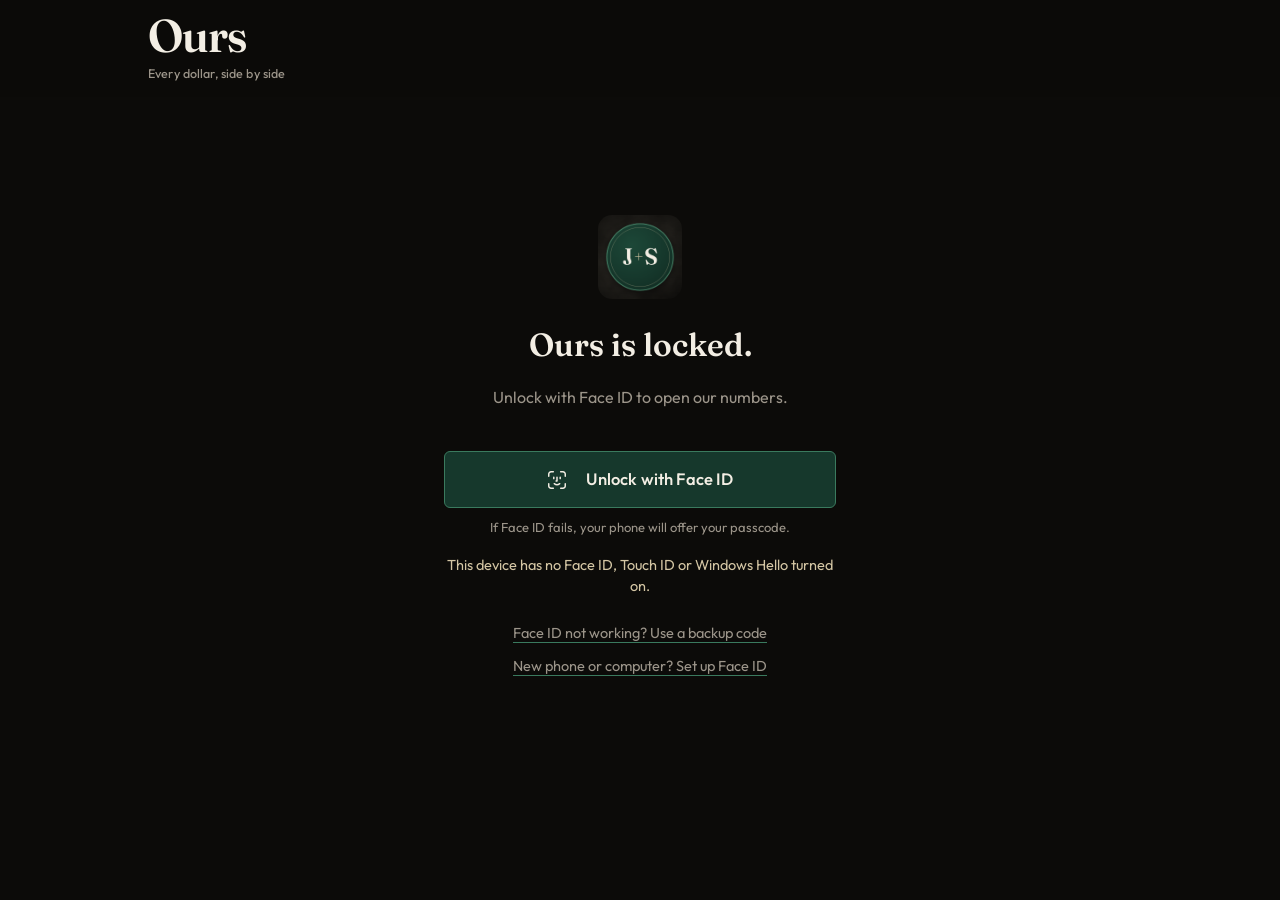
==== index.html @ 774ecfc4 "Tithing card: own class so target tools keep working, v19" ====
<!doctype html>
<html lang="en">
<head>
  <meta charset="utf-8">
  <meta name="viewport" content="width=device-width, initial-scale=1, viewport-fit=cover">
  <title>Ours · Every dollar, side by side</title>
  <meta name="description" content="Every dollar, side by side.">
  <meta name="robots" content="noindex, nofollow">
  <meta name="referrer" content="no-referrer">
  <meta name="theme-color" content="#0c0b09">
  <meta name="apple-mobile-web-app-capable" content="yes">
  <meta name="mobile-web-app-capable" content="yes">
  <meta name="apple-mobile-web-app-status-bar-style" content="black-translucent">
  <meta name="apple-mobile-web-app-title" content="Ours">
  <meta property="og:type" content="website">
  <meta property="og:site_name" content="Ours">
  <meta property="og:title" content="Ours">
  <meta property="og:description" content="Every dollar, side by side.">
  <meta property="og:url" content="https://jacoblarenwalker-max.github.io/ours/">
  <meta property="og:image" content="https://jacoblarenwalker-max.github.io/ours/og.png?v=3">
  <meta property="og:image:width" content="1200">
  <meta property="og:image:height" content="630">
  <meta property="og:image:alt" content="A green J + S medallion and the word Ours on brushed cement.">
  <meta name="twitter:card" content="summary_large_image">
  <meta name="twitter:title" content="Ours">
  <meta name="twitter:description" content="Every dollar, side by side.">
  <meta name="twitter:image" content="https://jacoblarenwalker-max.github.io/ours/og.png?v=3">
  <link rel="icon" type="image/png" sizes="32x32" href="icons/favicon-32.png?v=3">
  <link rel="icon" type="image/png" sizes="192x192" href="icons/icon-192.png?v=3">
  <link rel="apple-touch-icon" href="icons/apple-touch-icon.png?v=3">
  <link rel="manifest" href="manifest.webmanifest">
  <link rel="preconnect" href="https://fonts.googleapis.com">
  <link rel="preconnect" href="https://fonts.gstatic.com" crossorigin>
  <link rel="preconnect" href="https://voydoxmxdnjnewxlwzse.supabase.co" crossorigin>
  <link href="https://fonts.googleapis.com/css2?family=Fraunces:ital,opsz,wght,SOFT,WONK@0,9..144,300..700,0..100,0..1;1,9..144,300..600,0..100,0..1&family=Outfit:wght@300..700&display=swap" rel="stylesheet">
  <link rel="stylesheet" href="css/app.css?v=19">
</head>
<body>
  <div id="app" class="app">
    <header class="top">
      <div class="top-inner">
        <div class="brand">
          <h1 class="brand-name">Ours</h1>
          <p class="brand-sub">Every dollar, side by side</p>
        </div>
        <nav class="nav-top" aria-label="Pages"></nav>
        <div class="status">
          <span id="status-text" class="status-text" aria-live="polite">Updating…</span>
          <button id="refresh" class="refresh" type="button" aria-label="Pull again" title="Pull again">
            <svg viewBox="0 0 24 24" width="18" height="18" aria-hidden="true"><path d="M20 12a8 8 0 1 1-2.34-5.66M20 4v4.5h-4.5" fill="none" stroke="currentColor" stroke-width="1.6" stroke-linecap="round" stroke-linejoin="round"/></svg>
          </button>
        </div>
      </div>
      <div id="demo-ribbon" class="demo-ribbon" role="status" hidden></div>
    </header>
    <main id="main" class="main" tabindex="-1"></main>
    <nav class="nav-bottom" aria-label="Pages"></nav>
  </div>
  <div id="sheet-root"></div>
  <div id="toast" class="toast" role="status" aria-live="polite"></div>
  <noscript><p style="padding:2rem;color:#f3eee4">Ours needs JavaScript to open the notebook.</p></noscript>
  <script type="module" src="js/app.js?v=19"></script>
</body>
</html>
---- css/app.css ----
:root {
  --bg: #0c0b09;
  --card: #161410;
  --card-2: #1d1a15;
  --line: #2b2720;
  --line-strong: #39342b;
  --text: #f3eee4;
  --muted: #9c958a;
  --faint: #6b655c;
  --up: #4c8b6e;          /* pine text tint of Everest: 4.9:1 on bg, 4.6:1 on cards */
  --up-tint: #86b9a0;     /* small text sitting on Everest fills (5.8:1) */
  --down: #c47a62;
  --warn: #d4c6a4;        /* sand */
  --stone: #b3a892;
  --green: #16382c;       /* Everest */
  --green-line: #3a7a5e;  /* thin lighter edge so Everest fills read against cards */
  --display: 'Fraunces', Georgia, 'Times New Roman', serif;
  --body: 'Outfit', system-ui, -apple-system, 'Segoe UI', sans-serif;
  --r: 8px;
  --r-sm: 6px;
  --pad: clamp(18px, 4.5vw, 28px);
  --safe-b: env(safe-area-inset-bottom, 0px);
}
* { box-sizing: border-box; }
html { -webkit-text-size-adjust: 100%; background: var(--bg); }
body {
  margin: 0; background: var(--bg); color: var(--text); font-family: var(--body);
  font-size: 16px; line-height: 1.5; font-weight: 400; -webkit-font-smoothing: antialiased;
}
button, input, select { font: inherit; color: inherit; }
button { cursor: pointer; }
:focus-visible { outline: 2px solid var(--green-line); outline-offset: 2px; border-radius: 4px; }
.sr { position: absolute; width: 1px; height: 1px; overflow: hidden; clip: rect(0 0 0 0); }

/* ---------- header ---------- */
.top { position: sticky; top: 0; z-index: 20; background: rgba(12, 11, 9, 0.88); backdrop-filter: blur(14px); -webkit-backdrop-filter: blur(14px); border-bottom: 1px solid transparent; padding-top: env(safe-area-inset-top, 0px); }
.top.scrolled { border-bottom-color: var(--line); }
.top-inner { max-width: 1040px; margin: 0 auto; padding: 14px var(--pad); display: flex; align-items: center; gap: 20px; }
.brand { min-width: 0; }
.brand-name { font-family: var(--display); font-weight: 600; font-size: 38px; line-height: 0.95; margin: 0; letter-spacing: -0.02em; font-variation-settings: 'opsz' 72, 'SOFT' 0, 'WONK' 0; }
.brand-sub { white-space: nowrap; margin: 6px 0 0; color: var(--muted); font-size: 12px; letter-spacing: 0.01em; font-weight: 450; }
.status { margin-left: auto; display: flex; align-items: center; gap: 10px; }
.status-text { color: var(--muted); font-size: 13px; text-align: right; line-height: 1.3; max-width: 46vw; }
.status-text.old { color: var(--warn); }
.s-short { display: none; }
@media (max-width: 560px) { .s-long { display: none; } .s-short { display: inline; } }
.status-text.busy::before { content: ''; display: inline-block; width: 6px; height: 6px; border-radius: 50%; background: var(--warn); margin-right: 7px; vertical-align: middle; animation: pulse 1.2s ease-in-out infinite; }
@keyframes pulse { 50% { opacity: 0.25; } }
.refresh { width: 38px; height: 38px; border-radius: var(--r-sm); border: 1px solid var(--line-strong); background: var(--card); color: var(--text); display: grid; place-items: center; transition: background .2s, border-color .2s; }
.refresh:hover { background: var(--green); border-color: var(--green-line); }
.refresh.spin svg { animation: spin 0.9s linear infinite; }
@keyframes spin { to { transform: rotate(360deg); } }

/* ---------- nav ---------- */
.nav-top { display: none; gap: 4px; margin-left: 28px; }
.nav-top a { color: var(--muted); text-decoration: none; padding: 7px 13px; border-radius: var(--r-sm); font-size: 15px; font-weight: 450; transition: color .2s, background .2s; border: 1px solid transparent; }
.nav-top a:hover { color: var(--text); }
.nav-top a[aria-current='page'] { color: var(--text); background: var(--green); border-color: var(--green-line); }
.nav-bottom { position: fixed; left: 0; right: 0; bottom: 0; z-index: 20; display: grid; grid-template-columns: repeat(6, 1fr); background: rgba(16, 15, 12, 0.94); backdrop-filter: blur(14px); -webkit-backdrop-filter: blur(14px); border-top: 1px solid var(--line); padding: 6px 4px calc(6px + var(--safe-b)); }
.nav-bottom a { display: grid; justify-items: center; gap: 3px; padding: 6px 0 4px; color: var(--faint); text-decoration: none; font-size: 11px; font-weight: 500; letter-spacing: 0.01em; position: relative; }
.nav-bottom a[aria-current='page']::before { content: ''; position: absolute; top: -7px; left: 30%; right: 30%; height: 2px; background: var(--up); }
.nav-bottom a svg { width: 22px; height: 22px; }
.nav-bottom a[aria-current='page'] { color: var(--text); }
@media (min-width: 880px) {
  .nav-top { display: flex; }
  .nav-bottom { display: none; }
}

/* ---------- layout ---------- */
.main { max-width: 760px; margin: 0 auto; padding: 8px var(--pad) calc(110px + var(--safe-b)); outline: none; }
@media (min-width: 880px) { .main { padding-top: 28px; padding-bottom: 80px; } }
.page { animation: fade .35s ease both; }
@keyframes fade { from { opacity: 0; transform: translateY(6px); } to { opacity: 1; transform: none; } }
.section { margin-top: 44px; }
.section:first-child { margin-top: 18px; }
.kicker { color: var(--muted); font-size: 12px; letter-spacing: 0.06em; text-transform: uppercase; margin: 0 0 10px; font-weight: 550; }
.page-title { font-family: var(--display); font-weight: 560; font-size: clamp(32px, 7.5vw, 44px); line-height: 1.05; margin: 18px 0 6px; letter-spacing: -0.025em; font-variation-settings: 'opsz' 72, 'SOFT' 0, 'WONK' 0; }
.page-sub { color: var(--muted); margin: 0; }
h3.h { font-family: var(--display); font-weight: 560; font-size: 24px; margin: 0 0 4px; letter-spacing: -0.01em; }
.muted { color: var(--muted); }
.faint { color: var(--faint); }
.up { color: var(--up); } .down { color: var(--down); } .warn { color: var(--warn); }
.card { background: var(--card); border-radius: var(--r); padding: var(--pad); border: 1px solid var(--line); }
.card + .card { margin-top: 14px; }

/* ---------- hero ---------- */
.hero { padding: 22px 0 8px; }
.hero .kicker { margin-bottom: 6px; }
.big { font-family: var(--display); font-weight: 520; font-size: clamp(54px, 15vw, 84px); line-height: 0.95; letter-spacing: -0.035em; font-variation-settings: 'opsz' 72, 'SOFT' 0, 'WONK' 0; margin: 0; font-variant-numeric: lining-nums; }
.big .c { font-size: 0.42em; color: var(--muted); letter-spacing: 0; vertical-align: 0.95em; margin-left: 2px; }
.hero-note { color: var(--muted); margin: 12px 0 0; }
.tiles { display: grid; grid-template-columns: 1fr 1fr; gap: 12px; margin-top: 26px; }
.tile { background: var(--card); border-radius: var(--r); padding: 18px 20px 20px; border: 1px solid var(--line); text-align: left; color: var(--text); width: 100%; }
.tile .label { color: var(--muted); font-size: 12px; font-weight: 550; letter-spacing: 0.06em; text-transform: uppercase; }
.tile .num { font-family: var(--display); font-size: clamp(26px, 7vw, 36px); font-weight: 540; margin-top: 8px; letter-spacing: -0.025em; line-height: 1.1; font-variation-settings: 'opsz' 48, 'SOFT' 0, 'WONK' 0; }
button.tile { font: inherit; cursor: pointer; transition: border-color .2s, background .2s; }
button.tile:hover { border-color: var(--green-line); }
.tap-hint { display: flex; align-items: center; gap: 4px; margin-top: 8px; color: var(--muted); font-size: 12.5px; font-weight: 450; }
.tap-hint svg { width: 13px; height: 13px; }
.linkish { background: none; border: 0; padding: 0; color: inherit; font: inherit; cursor: pointer; text-decoration: underline; text-decoration-color: var(--green-line); text-decoration-thickness: 1px; text-underline-offset: 4px; }
.linkish:hover { text-decoration-color: currentColor; }
.banner { margin-top: 18px; border-radius: var(--r-sm); padding: 14px 16px; background: rgba(212, 198, 164, 0.06); color: var(--warn); font-size: 14.5px; border: 1px solid rgba(212, 198, 164, 0.22); border-left: 3px solid var(--warn); }
.banner.soft { background: var(--card); color: var(--muted); border-color: var(--line); }

/* ---------- donut ---------- */
.own { display: grid; grid-template-columns: 148px 1fr; gap: 26px; align-items: center; }
.donut { width: 148px; height: 148px; }
.donut text { font-family: var(--display); fill: var(--text); }
.rows { list-style: none; padding: 0; margin: 0; }
.rows li { display: flex; align-items: baseline; gap: 10px; padding: 9px 0; border-bottom: 1px solid var(--line); }
.rows li:last-child { border-bottom: 0; }
.dot { width: 9px; height: 9px; border-radius: 2px; flex: none; transform: translateY(-1px); }
.rows .name { flex: 1; min-width: 0; }
.rows .amt { font-variant-numeric: tabular-nums; }
.rows .pct { color: var(--faint); font-size: 13px; width: 40px; text-align: right; font-variant-numeric: tabular-nums; }
@media (max-width: 460px) { .own { grid-template-columns: 1fr; justify-items: center; gap: 18px; } .own .rows { width: 100%; } .donut { width: 136px; height: 136px; } }

/* ---------- letter ---------- */
.letter { background: var(--card); border-radius: var(--r); padding: clamp(22px, 6vw, 40px); border: 1px solid var(--line); border-top: 3px solid var(--green); }
.letter-head { display: flex; justify-content: space-between; align-items: baseline; gap: 12px; flex-wrap: wrap; }
.letter-head h3 { font-family: var(--display); font-weight: 580; font-size: 27px; margin: 0; letter-spacing: -0.02em; font-variation-settings: 'opsz' 48, 'SOFT' 0, 'WONK' 0; }
.letter-dates { color: var(--muted); font-size: 14px; }
.story { font-family: var(--display); font-weight: 420; font-size: clamp(19px, 4.8vw, 21px); line-height: 1.5; margin: 22px 0 0; letter-spacing: -0.005em; font-variation-settings: 'opsz' 24, 'SOFT' 0, 'WONK' 0; }
.normal { margin: 22px 0 0; padding: 14px 16px; border-radius: var(--r-sm); background: var(--bg); font-size: 15.5px; border: 1px solid var(--line); border-left: 3px solid var(--green-line); }
.normal b { font-weight: 600; }
.numbered { list-style: none; counter-reset: n; padding: 0; margin: 28px 0 0; }
.numbered li { counter-increment: n; display: grid; grid-template-columns: 30px 1fr; gap: 4px 10px; padding: 14px 0; border-top: 1px solid var(--line); }
.numbered li::before { content: counter(n, decimal-leading-zero); font-family: var(--body); font-weight: 600; color: var(--warn); font-size: 13px; letter-spacing: 0.04em; line-height: 1.7; font-variant-numeric: tabular-nums; }
.numbered .t { color: var(--muted); font-size: 12px; font-weight: 550; letter-spacing: 0.06em; text-transform: uppercase; }
.numbered .v { grid-column: 2; font-size: 17px; font-weight: 450; }
.numbered .v small { color: var(--muted); font-size: 14px; }
.sofar { display: grid; grid-template-columns: 1fr 1fr; gap: 12px; }

/* ---------- spend ---------- */
.seg { display: flex; gap: 4px; background: var(--card); padding: 4px; border-radius: var(--r); border: 1px solid var(--line); width: max-content; max-width: 100%; overflow-x: auto; margin-top: 18px; scrollbar-width: none; }
.seg button { border: 1px solid transparent; background: transparent; color: var(--muted); padding: 7px 14px; border-radius: var(--r-sm); font-size: 14.5px; font-weight: 450; white-space: nowrap; }
.seg button[aria-pressed='true'] { background: var(--green); border-color: var(--green-line); color: var(--text); }
.stack { display: flex; height: 12px; border-radius: 3px; overflow: hidden; background: var(--card-2); margin: 22px 0 6px; gap: 2px; }
.stack span { display: block; height: 100%; min-width: 3px; box-shadow: inset 0 0 0 1px rgba(243, 238, 228, 0.14); }
.dot { box-shadow: inset 0 0 0 1px rgba(243, 238, 228, 0.18); }
.cat { border-bottom: 1px solid var(--line); }
.cat:last-child { border-bottom: 0; }
.cat > button { width: 100%; background: none; border: 0; display: flex; align-items: center; gap: 12px; padding: 16px 2px; text-align: left; }
.cat .name { flex: 1; font-size: 17px; font-weight: 450; }
.cat .amt { font-variant-numeric: tabular-nums; font-size: 17px; }
.cat .chev { color: var(--faint); transition: transform .2s; width: 16px; }
.cat[open-cat] .chev { transform: rotate(90deg); }
.merchants { list-style: none; margin: 0 0 14px; padding: 0 0 0 21px; }
.merchants li { display: flex; align-items: center; gap: 10px; padding: 9px 0; border-top: 1px dashed var(--line); }
.merchants .m { flex: 1; min-width: 0; }
.merchants .m .n { display: block; overflow: hidden; text-overflow: ellipsis; white-space: nowrap; }
.merchants .m small { color: var(--faint); font-size: 12.5px; }
.merchants .amt { font-variant-numeric: tabular-nums; }
.fixbtn { border: 1px solid var(--line-strong); background: transparent; color: var(--muted); border-radius: var(--r-sm); padding: 4px 12px; font-size: 13px; font-weight: 500; }
.fixbtn:hover { color: var(--text); border-color: var(--muted); }
.fixed-tag { font-size: 11.5px; color: var(--warn); margin-left: 6px; }

/* ---------- worth ---------- */
.panel { background: var(--card); border-radius: var(--r); padding: var(--pad); margin-top: 14px; border: 1px solid var(--line); }
.panel h3 { font-family: var(--display); font-weight: 580; font-size: 22px; margin: 0 0 6px; letter-spacing: -0.015em; font-variation-settings: 'opsz' 48, 'SOFT' 0, 'WONK' 0; }
.panel .lede { color: var(--muted); margin: 0 0 14px; font-size: 14.5px; }
.items { list-style: none; padding: 0; margin: 0 0 8px; }
.items li { display: flex; align-items: center; gap: 12px; padding: 12px 0; border-bottom: 1px solid var(--line); }
.items .ico { width: 36px; height: 36px; border-radius: var(--r-sm); border: 1px solid var(--line); background: var(--card-2); display: grid; place-items: center; color: var(--muted); flex: none; }
.items .ico svg { width: 20px; height: 20px; }
.items .n { flex: 1; min-width: 0; }
.items .n small { display: block; color: var(--faint); font-size: 12.5px; }
.items .amt { font-variant-numeric: tabular-nums; }
.iconbtn { border: 0; background: transparent; color: var(--faint); padding: 6px; border-radius: var(--r-sm); }
.iconbtn { border-radius: var(--r-sm); }
.iconbtn:hover { color: var(--text); background: var(--card-2); }
.form { display: grid; gap: 14px; margin-top: 12px; }
.shapes { display: flex; gap: 8px; flex-wrap: wrap; }
.shapes button { border: 1px solid var(--line-strong); background: transparent; color: var(--muted); border-radius: var(--r-sm); padding: 7px 14px; display: inline-flex; align-items: center; gap: 7px; font-size: 14.5px; }
.shapes button svg { width: 17px; height: 17px; }
.shapes button[aria-pressed='true'] { border-color: var(--green-line); color: var(--text); background: var(--green); }
.field { display: grid; gap: 6px; }
.field label { color: var(--muted); font-size: 12px; font-weight: 550; letter-spacing: 0.06em; text-transform: uppercase; }
.field input { background: var(--bg); border: 1px solid var(--line-strong); border-radius: var(--r-sm); padding: 12px 14px; font-size: 16px; width: 100%; }
.field input:focus { outline: none; border-color: var(--up); }
.row2 { display: grid; grid-template-columns: 1.4fr 1fr; gap: 12px; }
.btn { border: 1px solid var(--green-line); border-radius: var(--r-sm); padding: 11px 20px; background: var(--green); color: var(--text); font-weight: 550; font-size: 15px; letter-spacing: 0.01em; }
.btn:hover { background: #1b4434; }
.btn.ghost { background: transparent; color: var(--muted); border: 1px solid var(--line-strong); font-weight: 450; }
.btn.danger { background: transparent; color: var(--down); border: 1px solid rgba(196, 122, 98, 0.45); font-weight: 500; }
.btn[disabled] { opacity: 0.5; cursor: default; }
.btns { display: flex; gap: 10px; flex-wrap: wrap; }
.acct-group { margin-top: 6px; }
.acct-group + .acct-group { margin-top: 18px; }
.acct-group .kicker { margin-bottom: 2px; }

/* ---------- activity ---------- */
.chips { display: flex; gap: 8px; flex-wrap: wrap; margin-top: 18px; }
@media (max-width: 560px) { .chips { flex-wrap: nowrap; overflow-x: auto; scrollbar-width: none; margin-right: calc(-1 * var(--pad)); padding-right: var(--pad); } .chips::-webkit-scrollbar, .seg::-webkit-scrollbar { display: none; } .chips button { white-space: nowrap; } }
.chips button { border: 1px solid var(--line-strong); background: transparent; color: var(--muted); border-radius: var(--r-sm); padding: 6px 12px; font-size: 14px; font-weight: 450; }
.chips button[aria-pressed='true'] { color: var(--text); background: var(--green); border-color: var(--green-line); }
.day { margin-top: 22px; }
.day h4 { margin: 0 0 4px; color: var(--muted); font-weight: 550; font-size: 12px; letter-spacing: 0.06em; text-transform: uppercase; }
.tx { display: flex; align-items: center; gap: 12px; padding: 12px 0; border-bottom: 1px solid var(--line); }
.tx .p { flex: 1; min-width: 0; }
.tx .p .n { display: block; overflow: hidden; text-overflow: ellipsis; white-space: nowrap; }
.tx .p small { display: block; color: var(--faint); font-size: 12.5px; overflow: hidden; text-overflow: ellipsis; white-space: nowrap; }
.tx .a { text-align: right; font-variant-numeric: tabular-nums; white-space: nowrap; }
.tx .a small { display: block; font-size: 12px; }
.badge { display: inline-block; font-size: 11.5px; font-weight: 500; padding: 1px 7px; border-radius: 3px; background: var(--card-2); color: var(--muted); border: 1px solid var(--line); }
.badge.spend { color: var(--down); } .badge.income { color: var(--up-tint); background: rgba(22, 56, 44, 0.6); border-color: var(--green); } .badge.investing { color: var(--warn); }
.pend { color: var(--warn); font-size: 11.5px; margin-left: 6px; }
.more { display: block; margin: 24px auto 0; }

/* ---------- history ---------- */
.hist { width: 100%; border-collapse: collapse; margin-top: 20px; font-variant-numeric: tabular-nums; }
.hist th { text-align: right; color: var(--muted); font-weight: 550; font-size: 12px; letter-spacing: 0.06em; text-transform: uppercase; padding: 8px 6px; border-bottom: 1px solid var(--line); }
.hist th:first-child, .hist td:first-child { text-align: left; }
.hist td { text-align: right; padding: 14px 6px; border-bottom: 1px solid var(--line); }
.hist td:first-child { color: var(--text); }
.hist tr.current td:first-child::after { content: ' · so far'; color: var(--faint); font-size: 13px; }
.hist-cards { display: none; }
@media (max-width: 600px) {
  .hist { display: none; }
  .hist-cards { display: block; margin-top: 16px; }
  .hcard { padding: 16px 0; border-bottom: 1px solid var(--line); }
  .hcard .top-row { display: flex; justify-content: space-between; align-items: baseline; }
  .hcard .wk { font-size: 16px; }
  .hcard .sp { font-family: var(--display); font-size: 24px; font-weight: 540; letter-spacing: -0.02em; font-variation-settings: 'opsz' 48, 'SOFT' 0, 'WONK' 0; }
  .hcard .meta { display: flex; gap: 16px; color: var(--muted); font-size: 13.5px; margin-top: 4px; flex-wrap: wrap; }
}

/* ---------- sheet + toast ---------- */
.scrim { position: fixed; inset: 0; background: rgba(0, 0, 0, 0.55); z-index: 40; animation: fadein .2s ease; }
@keyframes fadein { from { opacity: 0; } }
.sheet { position: fixed; left: 0; right: 0; bottom: 0; z-index: 41; background: var(--card); border-radius: 12px 12px 0 0; border-top: 3px solid var(--green); padding: 22px var(--pad) calc(22px + var(--safe-b)); max-height: 88vh; overflow: auto; animation: rise .25s ease; }
@keyframes rise { from { transform: translateY(30px); opacity: 0; } }
@media (min-width: 640px) { .sheet { left: 50%; right: auto; bottom: auto; top: 50%; transform: translate(-50%, -50%); width: 520px; border-radius: var(--r); border: 1px solid var(--line-strong); border-top: 3px solid var(--green); animation: fadein .2s ease; } }
.sheet h3 { font-family: var(--display); font-weight: 580; font-size: 24px; margin: 0 0 4px; letter-spacing: -0.02em; font-variation-settings: 'opsz' 48, 'SOFT' 0, 'WONK' 0; }
.sheet p { color: var(--muted); margin: 0 0 16px; font-size: 14.5px; }
.opts { display: grid; grid-template-columns: repeat(3, 1fr); gap: 8px; }
.opts button { border: 1px solid var(--line-strong); background: var(--bg); border-radius: var(--r-sm); padding: 12px 6px; font-size: 14px; color: var(--text); display: grid; justify-items: center; gap: 6px; }
.opts button .dot { transform: none; }
.opts button[aria-pressed='true'] { border-color: var(--green-line); background: var(--green); }
.opts-label { color: var(--muted); font-size: 13px; margin: 18px 0 8px; }
.sheet .btns { margin-top: 20px; }
.toast { position: fixed; left: 50%; bottom: calc(92px + var(--safe-b)); transform: translate(-50%, 20px); background: var(--text); color: var(--bg); padding: 11px 18px; border-radius: var(--r-sm); font-size: 14.5px; font-weight: 500; max-width: min(92vw, 460px); opacity: 0; pointer-events: none; transition: opacity .25s, transform .25s; z-index: 50; text-align: center; }
.toast.show { opacity: 1; transform: translate(-50%, 0); }
@media (min-width: 880px) { .toast { bottom: 32px; } }

/* ---------- empty / locked ---------- */
.empty { color: var(--muted); padding: 14px 0; }
.locked { max-width: 420px; margin: 12vh auto 0; text-align: center; }
.locked .mono { width: 84px; height: 84px; border-radius: 14px; margin: 0 auto 22px; display: block; }
.locked h2 { font-family: var(--display); font-weight: 580; font-size: 32px; margin: 0 0 8px; }
.locked p { color: var(--muted); }
.locked form { display: grid; gap: 12px; margin-top: 22px; text-align: left; }
.foot { color: var(--faint); font-size: 13px; margin-top: 48px; line-height: 1.6; }
.foot p { margin: 0 0 6px; }
@media (prefers-reduced-motion: reduce) { *, *::before { animation: none !important; transition: none !important; } }

/* ---------- income sheet ---------- */
.inc-total { font-family: var(--display); font-weight: 540; font-size: 40px; letter-spacing: -0.03em; line-height: 1; margin: 6px 0 4px; font-variation-settings: 'opsz' 72, 'SOFT' 0, 'WONK' 0; }
.inc-group { border-top: 1px solid var(--line-strong); padding: 14px 0 6px; }
.inc-group:first-of-type { margin-top: 18px; }
.inc-head { display: flex; align-items: baseline; gap: 10px; }
.inc-head .n { flex: 1; font-weight: 550; min-width: 0; }
.inc-head .n small { display: block; color: var(--faint); font-weight: 400; font-size: 12.5px; }
.inc-head .t { font-variant-numeric: tabular-nums; font-weight: 550; }
.inc-rows { list-style: none; margin: 6px 0 0; padding: 0; }
.inc-rows li { display: flex; gap: 10px; padding: 7px 0 7px 12px; border-left: 2px solid var(--green); margin-left: 2px; font-size: 14px; color: var(--muted); }
.inc-rows li .w { flex: 1; min-width: 0; overflow: hidden; text-overflow: ellipsis; white-space: nowrap; }
.inc-rows li .a { color: var(--text); font-variant-numeric: tabular-nums; }
.sheet-x { float: right; margin: -4px -6px 0 8px; }

/* ---------- weekly target ---------- */
.target { margin-top: 12px; background: var(--card); border: 1px solid var(--line); border-radius: var(--r); padding: 16px 20px 18px; }
.target.unset { display: flex; align-items: center; gap: 16px; flex-wrap: wrap; justify-content: space-between; }
.target.unset p { margin: 0; color: var(--muted); font-size: 14.5px; flex: 1 1 240px; }
.target.unset .btn { padding: 8px 16px; font-size: 14px; }
.target-top { display: flex; align-items: baseline; justify-content: space-between; }
.target-top .label { color: var(--muted); font-size: 12px; font-weight: 550; letter-spacing: 0.06em; text-transform: uppercase; }
.target-edit { color: var(--muted); font-size: 13px; }
.tbar { margin: 12px 0 10px; height: 10px; border-radius: 3px; background: var(--card-2); border: 1px solid var(--line-strong); overflow: hidden; }
.tbar span { display: block; height: 100%; background: var(--green); box-shadow: inset 0 0 0 1px var(--green-line); border-radius: 2px; transition: width .4s ease; }
.target.over .tbar span { background: rgba(196, 122, 98, 0.55); box-shadow: inset 0 0 0 1px var(--down); }
.tline-now { margin: 0; font-size: 15.5px; font-weight: 450; }
.tline { margin: 12px 0 0; padding: 0 2px; font-size: 15px; color: var(--text); }
.tline b { font-weight: 600; margin-right: 4px; }
.tline.under b, .tline.at b { color: var(--up); }
.tline.over b { color: var(--down); }
.tmark { display: inline-block; font-size: 10px; font-weight: 600; letter-spacing: 0.06em; text-transform: uppercase; padding: 0 5px; margin-right: 8px; border-radius: 3px; vertical-align: 2px; font-family: var(--body); line-height: 1.6; }
.tmark.under { color: var(--up); border: 1px solid rgba(58, 122, 94, 0.45); }
.tmark.over { color: var(--down); border: 1px solid rgba(196, 122, 98, 0.35); }
.linkish.up { color: var(--up); } .linkish.faint { color: var(--faint); }

/* ---------- tappable affordance (one consistent chevron) ---------- */
.chev { width: 14px; height: 14px; flex: none; color: var(--faint); transition: color .2s, transform .2s; }
.tap-hint .chev { width: 13px; height: 13px; color: inherit; }
[data-sheet] { cursor: pointer; -webkit-tap-highlight-color: transparent; }
.rows li.tap { align-items: center; }
.rows li.tap .chev { margin-left: -2px; }
.rows li.tap:hover .chev, .numbered li.tap:hover .chev, .target-card:hover .tap-hint, button.tile:hover .tap-hint { color: var(--text); }
.rows li.tap:hover .name { color: var(--text); text-decoration: underline; text-decoration-color: var(--green-line); text-underline-offset: 4px; }
.numbered li { grid-template-columns: 30px 1fr auto; }
.numbered .chev { grid-column: 3; grid-row: 1 / span 2; align-self: center; }
.numbered li.tap:hover .v { text-decoration: underline; text-decoration-color: var(--green-line); text-underline-offset: 5px; text-decoration-thickness: 1px; }
.seg-arc { transition: opacity .2s; }
.donut:hover .seg-arc { opacity: .75; } .donut .seg-arc:hover { opacity: 1; }
[role=button][data-sheet]:focus-visible { outline: 2px solid var(--green-line); outline-offset: 3px; }
.sp-btn { font: inherit; text-decoration-thickness: 1px; }

/* ---------- target card (Week, right under the hero) ---------- */
.target-card, .tithe-card { background: var(--card); border: 1px solid var(--line); border-top: 3px solid var(--green); border-radius: var(--r); padding: clamp(20px, 5vw, 28px); transition: border-color .2s; }
.target-card[data-sheet]:hover { border-color: var(--green-line); border-top-color: var(--green); }
.target-card .label, .tithe-card .label { color: var(--muted); font-size: 12px; font-weight: 550; letter-spacing: 0.06em; text-transform: uppercase; margin: 0; }
.t-big { font-family: var(--display); font-weight: 540; font-size: clamp(46px, 13vw, 64px); letter-spacing: -0.035em; line-height: 1; margin: 16px 0 0; font-variation-settings: 'opsz' 72, 'SOFT' 0, 'WONK' 0; font-variant-numeric: lining-nums; }
.t-big-sub { font-family: var(--body); font-size: 17px; font-weight: 450; color: var(--muted); letter-spacing: 0; white-space: nowrap; }
.tbar.thick { height: 18px; border-radius: 4px; margin: 20px 0 10px; }
.tbar.thick span { border-radius: 3px; }
.target-card.over .tbar span { background: rgba(196, 122, 98, 0.5); box-shadow: inset 0 0 0 1px var(--down); }
.t-meta { display: flex; justify-content: space-between; gap: 12px; color: var(--muted); font-size: 14px; font-variant-numeric: tabular-nums; }
.t-pace { margin: 14px 0 0; font-size: 16.5px; font-weight: 450; }
.target-card .tap-hint { margin-top: 12px; }
.target-card.unset .t-ask { font-family: var(--display); font-weight: 560; font-size: clamp(26px, 7vw, 32px); letter-spacing: -0.02em; line-height: 1.15; margin: 12px 0 8px; font-variation-settings: 'opsz' 48, 'SOFT' 0, 'WONK' 0; }
.target-card.unset .t-why { color: var(--muted); margin: 0 0 18px; font-size: 15.5px; max-width: 46ch; }

/* ---------- sheet extras ---------- */
.inc-head .n .dot { display: inline-block; margin-right: 4px; }
.day-future .inc-head .n { color: var(--faint); font-weight: 450; }
.day-future { padding-bottom: 12px; }
.vs-rows li { border-left: 0; padding-left: 0; margin-left: 0; display: grid; grid-template-columns: 1fr 64px 64px 76px; gap: 8px; }
.vs-rows li .c, .vs-rows li .a { text-align: right; font-variant-numeric: tabular-nums; }
.vs-rows .vs-head { color: var(--faint); font-size: 11.5px; letter-spacing: 0.05em; text-transform: uppercase; font-weight: 550; }
.vs-rows .vs-total { border-top: 1px solid var(--line-strong); color: var(--text); font-weight: 550; margin-top: 4px; padding-top: 10px; }
.vs-rows .c { color: var(--muted); }
.facts li { border-left: 0; padding-left: 0; margin-left: 0; }
.facts li .a { color: var(--text); text-align: right; white-space: normal; }
.inc-head .t.warn { color: var(--warn); }
.donut text { pointer-events: none; }

/* ---------- Plan ---------- */
.tiles.three { grid-template-columns: repeat(3, 1fr); margin-top: 22px; }
@media (max-width: 520px) { .tiles.three { gap: 8px; } .tiles.three .tile { padding: 14px 12px 14px; } .tiles.three .label { font-size: 11px; letter-spacing: 0.04em; } .tiles.three .num { font-size: 25px; } .tiles.three .tap-hint { font-size: 12px; } .steps .step { grid-template-columns: 24px 1fr; gap: 0 8px; padding: 16px 18px 14px 14px; } }
.steps { list-style: none; counter-reset: s; padding: 0; margin: 0; display: grid; gap: 12px; }
.steps[start="7"] { counter-reset: s 6; }
.steps .step { counter-increment: s; display: grid; grid-template-columns: 34px 1fr; gap: 0 12px; background: var(--card); border: 1px solid var(--line); border-radius: var(--r); padding: 18px var(--pad) 16px 16px; }
.steps .step::before { content: counter(s, decimal-leading-zero); font-weight: 600; color: var(--warn); font-size: 13px; letter-spacing: 0.04em; line-height: 2.1; font-variant-numeric: tabular-nums; }
.steps:not(.small) .step:first-child { border-top: 3px solid var(--green); }
.step-title { font-family: var(--display); font-weight: 560; font-size: 21px; line-height: 1.2; margin: 0; letter-spacing: -0.012em; font-variation-settings: 'opsz' 48, 'SOFT' 0, 'WONK' 0; }
.step-amt { margin: 8px 0 0; color: var(--muted); font-size: 14px; }
.step-amt b { font-family: var(--display); font-weight: 560; color: var(--text); font-size: 20px; margin-right: 4px; font-variant-numeric: lining-nums; }
.step-why { margin: 8px 0 0; color: #cfc8bb; font-size: 15.5px; line-height: 1.55; }
.step-links { display: flex; flex-wrap: wrap; align-items: center; gap: 6px 14px; margin: 10px 0 0; font-size: 13.5px; }
.steps.small .step-title { font-size: 18px; }
.steps.small .step-why { font-size: 14.5px; }
a.src { color: var(--up-tint); text-decoration: underline; text-decoration-color: var(--green-line); text-underline-offset: 3px; display: inline-flex; align-items: center; gap: 3px; }
a.src:hover { text-decoration-color: currentColor; }
.linkish.see { display: inline-flex; align-items: center; gap: 2px; color: var(--muted); text-decoration: none; }
.linkish.see:hover { color: var(--text); }
.months { list-style: none; margin: 0; padding: 0; }
.months li { display: grid; grid-template-columns: 38px 1fr auto 16px; align-items: center; gap: 12px; padding: 10px 0; border-bottom: 1px solid var(--line); cursor: pointer; }
.months li:last-child { border-bottom: 0; }
.mo-n { color: var(--muted); font-size: 14px; font-weight: 550; }
.mo-bars { display: grid; gap: 4px; }
.mo-bars .b { display: block; height: 7px; border-radius: 2px; min-width: 2px; }
.mo-bars .b.in, .mo-key .k.in { background: var(--up); }
.mo-bars .b.out, .mo-key .k.out { background: var(--warn); }
.mo-v { display: grid; justify-items: end; font-variant-numeric: tabular-nums; font-size: 14.5px; line-height: 1.3; }
.mo-v small { font-size: 12px; }
.mo-key { display: flex; flex-wrap: wrap; gap: 6px 16px; margin: 12px 0 0; color: var(--muted); font-size: 12.5px; }
.mo-key .k { display: inline-block; width: 10px; height: 7px; border-radius: 2px; margin-right: 6px; vertical-align: 1px; }
.note { color: var(--faint); font-size: 13.5px; line-height: 1.55; margin: 10px 2px 0; }
.note a.src { color: var(--muted); }
.card.tap { cursor: pointer; }
.card.tap:hover .tap-hint { color: var(--text); }
.cush-big { margin: 0; font-size: 17px; }
.cush-big b { font-family: var(--display); font-size: 44px; font-weight: 540; letter-spacing: -0.03em; margin-right: 4px; font-variant-numeric: lining-nums; }
.cush-bar { position: relative; height: 14px; margin: 16px 0 0; background: var(--card-2); border: 1px solid var(--line-strong); border-radius: 4px; }
.cush-bar .fill { position: absolute; left: 0; top: 0; bottom: 0; background: var(--green); box-shadow: inset 0 0 0 1px var(--green-line); border-radius: 3px; }
.cush-bar i { position: absolute; top: -4px; bottom: -4px; width: 2px; background: var(--warn); }
.cush-bar i em { position: absolute; top: 22px; left: 50%; transform: translateX(-50%); font-style: normal; font-size: 11.5px; color: var(--muted); white-space: nowrap; }
.rows .name small { display: block; font-size: 12.5px; margin-top: 2px; }
.rows .amt small { font-size: 12px; margin-left: 1px; }
.qs { list-style: none; margin: 0; padding: 0; }
.qs li { display: grid; gap: 4px; padding: 12px 0; border-bottom: 1px solid var(--line); }
.qs li:first-child { padding-top: 0; }
.qs li:last-child { border-bottom: 0; padding-bottom: 0; }
.qs b { font-weight: 550; }
.qs span { color: var(--muted); font-size: 14.5px; line-height: 1.5; }
.qs .step-links { margin: 2px 0 0; }
.trends { list-style: none; margin: 0; padding: 0; display: grid; gap: 10px; }
@media (min-width: 640px) { .trends { grid-template-columns: 1fr 1fr; } }
.trends li { display: grid; gap: 5px; align-content: start; background: var(--card); border: 1px solid var(--line); border-radius: var(--r); padding: 16px 18px; }
.trends .t-date { color: var(--warn); font-size: 12px; letter-spacing: 0.05em; text-transform: uppercase; font-weight: 550; }
.trends b { font-family: var(--display); font-weight: 560; font-size: 18px; line-height: 1.25; }
.trends span:not(.t-date) { color: var(--muted); font-size: 14.5px; line-height: 1.5; }
.trends a.src { font-size: 13px; justify-self: start; }
.plan-foot a.src { color: var(--muted); }
@media (max-width: 400px) { .nav-bottom a { font-size: 10.5px; } }

/* ---------- Week hero: this week first ---------- */
.week-hero { padding: 22px 0 4px; }
.week-hero .kicker { margin-bottom: 12px; }
.wh-grid { display: grid; gap: 12px; }
.week-hero .t-big { font-size: clamp(54px, 15vw, 80px); }
.week-hero .sofar .tile .num { font-size: clamp(28px, 7.5vw, 38px); }
@media (min-width: 720px) {
  .wh-grid { grid-template-columns: 1.65fr 1fr; align-items: stretch; }
  .wh-grid .sofar { grid-template-columns: 1fr; grid-template-rows: 1fr 1fr; }
  .wh-grid .sofar .tile { display: flex; flex-direction: column; justify-content: center; }
}
@media (min-width: 880px) { .brand-name { font-size: 46px; } .brand-sub { font-size: 12.5px; } }
/* Plan: money in and out, promoted under the tiles */
.months-sec { margin-top: 28px; }
.months-sec .months li { grid-template-columns: 44px 1fr auto 16px; gap: 14px; padding: 13px 0; }
.months-sec .mo-n { font-size: 15.5px; color: var(--text); }
.months-sec .mo-bars { gap: 5px; }
.months-sec .mo-bars .b { height: 10px; border-radius: 3px; }
.months-sec .mo-v { font-size: 16.5px; line-height: 1.35; }
.months-sec .mo-v small { font-size: 12.5px; }
.months-sec .mo-key { font-size: 13px; margin-top: 14px; }
.months-sec .mo-key .k { width: 12px; height: 9px; }

/* ---------------------------------------------------------------- face id lock + devices */
body.is-locked .nav-top, body.is-locked .nav-bottom, body.is-locked .status { visibility: hidden; }
body.is-locked .main { padding-bottom: 40px; }
.locked { max-width: 400px; margin: 10vh auto 0; padding: 0 4px; }
.locked .lock-btn { display: inline-flex; align-items: center; justify-content: center; gap: 10px; width: 100%; padding: 15px 20px; font-size: 16.5px; margin-top: 26px; }
.locked .form .lock-btn { margin-top: 6px; }
.locked .lock-btn .faceid { flex: none; }
.locked .lock-msg { color: var(--warn); font-size: 14.5px; margin: 16px 0 0; line-height: 1.45; }
.locked .lock-alt { margin: 26px 0 0; font-size: 14.5px; }
.locked .lock-alt .linkish { color: var(--muted); }
.locked .field-hint { font-size: 13px; margin: 2px 0 0; text-transform: none; letter-spacing: 0; }
.dev-rows li.dev { align-items: center; }
.dev-rows .name { flex: 1; display: grid; gap: 3px; min-width: 0; }
.dev-meta { font-size: 13px; }
.pill { display: inline-block; font-size: 11.5px; font-weight: 550; letter-spacing: 0.04em; color: var(--up-tint); border: 1px solid var(--green-line); border-radius: 999px; padding: 1px 8px; margin-left: 4px; vertical-align: 2px; }
.btn.small { padding: 7px 13px; font-size: 13.5px; flex: none; }
.invite-code { font-family: ui-monospace, 'SF Mono', Menlo, monospace; font-size: 34px; letter-spacing: 0.12em; text-align: center; margin: 14px 0 12px; color: var(--text); font-weight: 600; }
body.away .main, body.away .top .status { filter: blur(18px); }

/* ---------------------------------------------------------------- backup codes */
.locked .lock-fine { color: var(--muted); font-size: 13px; margin: 10px 0 0; }
.locked .lock-alt2 { margin-top: 12px; }
.btn .faceid { vertical-align: -5px; margin-right: 8px; }
.codes-page { max-width: 520px; margin: 0 auto; }
.codes-page .lede { color: var(--muted); font-size: 15px; line-height: 1.5; margin: 6px 0 18px; }
.codes-page .lede strong { color: var(--text); font-weight: 550; }
.code-list { list-style: none; counter-reset: c; display: grid; grid-template-columns: 1fr 1fr; gap: 10px; padding: 18px; margin: 0 0 16px; background: var(--card); border: 1px solid var(--line); border-radius: var(--r); }
.code-list li { counter-increment: c; display: flex; align-items: baseline; gap: 8px; }
.code-list li::before { content: counter(c); color: var(--faint, #8a847a); font-size: 12px; width: 14px; text-align: right; }
.code-list code { font-family: ui-monospace, 'SF Mono', Menlo, monospace; font-size: 17px; letter-spacing: 0.06em; color: var(--text); font-weight: 600; }
@media (max-width: 360px) { .code-list { grid-template-columns: 1fr; } }
.btn.wide { width: 100%; margin-top: 14px; padding: 14px 20px; font-size: 16px; }
.backup-note { background: var(--card); border: 1px solid var(--green-line); border-radius: var(--r); padding: 14px 16px; margin: 14px 0 4px; }
.backup-note p { margin: 0 0 10px; font-size: 14.5px; color: var(--muted); line-height: 1.45; }
.backup-note strong { color: var(--text); font-weight: 550; }
.backup-card { margin-top: 12px; }
.backup-row { display: flex; align-items: center; gap: 10px; }
.backup-row .name { flex: 1; display: grid; gap: 3px; }

/* ---------- demo tour ---------- */
.demo-ribbon { border-top: 1px solid rgba(212, 198, 164, 0.22); background: rgba(212, 198, 164, 0.07); }
.demo-ribbon[hidden] { display: none; }
.demo-inner { max-width: 1040px; margin: 0 auto; padding: 7px var(--pad); display: flex; align-items: center; justify-content: space-between; gap: 12px; font-size: 13.5px; color: var(--warn); }
.demo-inner b { font-weight: 600; }
.demo-btns { display: inline-flex; align-items: center; gap: 14px; flex: none; }
.demo-btns .linkish { color: var(--muted); font-size: 13.5px; }
.demo-btns .btn.small { padding: 6px 12px; font-size: 13.5px; }
.locked .lock-tour { margin: 34px 0 0; font-size: 14.5px; padding-top: 18px; border-top: 1px solid var(--line); }
.locked .lock-tour[hidden] { display: none; }
.locked .lock-tour .linkish { color: var(--text); text-decoration: underline; text-decoration-color: var(--faint); text-underline-offset: 3px; }
.tour-row { display: flex; align-items: center; justify-content: space-between; gap: 16px; }
.tour-row .name { display: grid; gap: 3px; }
.switch { flex: none; width: 52px; height: 30px; border-radius: 999px; border: 1px solid var(--line-strong, #3a352c); background: #2b2720; position: relative; cursor: pointer; padding: 0; transition: background .15s ease; }
.switch span { position: absolute; top: 3px; left: 3px; width: 22px; height: 22px; border-radius: 50%; background: var(--muted); transition: transform .15s ease, background .15s ease; }
.switch[aria-checked='true'] { background: var(--green); border-color: #3a7a5e; }
.switch[aria-checked='true'] span { transform: translateX(22px); background: var(--text); }
.tour-link-row { margin-top: 12px; padding: 10px 12px; border-radius: var(--r-sm, 6px); background: #0f0e0b; border: 1px solid var(--line); overflow-x: auto; }
.tour-link-row code { font-size: 13.5px; color: var(--text); white-space: normal; word-break: break-all; }
.tour-card a.btn { text-decoration: none; display: inline-flex; align-items: center; }
body.is-demo .status { visibility: hidden; }

/* ---------- tithing ---------- */
.tithe-card .t-big { font-size: clamp(38px, 10.5vw, 50px); margin-top: 14px; }
.tithe-card .t-pace { font-size: 15px; color: var(--muted); margin-top: 12px; }
.tithe-card .tithe-list { margin-top: 16px; }
.tithe-card .tithe-list li { padding: 12px 0; }
.tithe-card .numbered li::before { content: none; }
.tithe-card .numbered li { grid-template-columns: 1fr auto; }
.tithe-card .numbered .v { grid-column: 1; font-size: 17px; }
.tithe-card .numbered .chev { grid-column: 2; }
.tithe-card .numbered .v small { display: block; margin-top: 2px; line-height: 1.4; }
.tithe-note { font-size: 12.5px; line-height: 1.5; margin: 6px 0 0; }
.tithe-tag { display: inline-block; font-size: 10px; font-weight: 600; letter-spacing: 0.06em; text-transform: uppercase; padding: 0 5px; border-radius: 3px; vertical-align: 2px; font-family: var(--body); line-height: 16px; white-space: nowrap; }
.tithe-tag.paid { color: var(--up); border: 1px solid rgba(58, 122, 94, 0.45); }
.tithe-tag.owed { color: var(--warn); border: 1px solid rgba(212, 198, 164, 0.4); }
.tithe-tag.now { color: var(--faint); border: 1px solid var(--line-strong); }
.hist td.tithe-td { white-space: nowrap; }
.tithe-wk { align-items: center; }
.tithe-wk .w small { display: block; font-size: 12.5px; }
.tithe-wk .chev { width: 14px; height: 14px; flex: none; color: var(--faint); }
.tithe-actions { margin-top: 18px; }
.sheet select { background: var(--bg); border: 1px solid var(--line-strong); border-radius: var(--r-sm); padding: 12px 14px; font-size: 16px; width: 100%; color: var(--text); font-family: inherit; }
.inc-head .n .linkish { color: var(--muted); font-size: 12.5px; }
.inc-rows .linkish { color: var(--muted); font-size: 12.5px; margin-left: 4px; }
.inc-rows li.wrap .w { white-space: normal; overflow: visible; text-overflow: clip; }
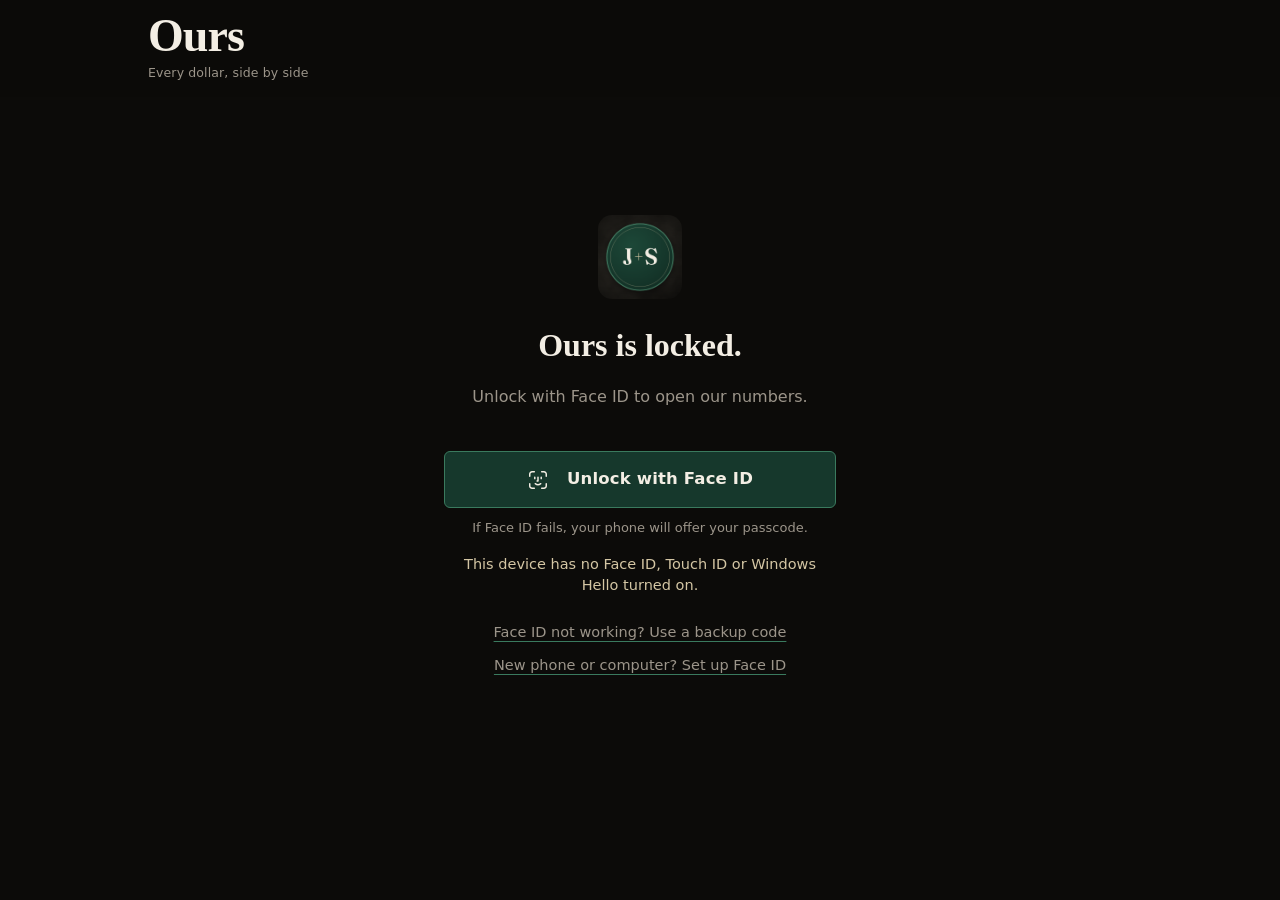
==== commit 7864cf2e: "v23: setup codes only, link key never stored, CSP, test hook local-only" ====
--- a/index.html
+++ b/index.html
@@ -2,6 +2,8 @@
 <html lang="en">
 <head>
   <meta charset="utf-8">
+  <!-- CSP (v23). GitHub Pages can't send headers, so frame-ancestors (anti-framing) can't be set here; it is ignored in a meta tag. -->
+  <meta http-equiv="Content-Security-Policy" content="default-src 'none'; script-src 'self'; connect-src 'self' https://voydoxmxdnjnewxlwzse.supabase.co; style-src 'self' 'unsafe-inline' https://fonts.googleapis.com; font-src https://fonts.gstatic.com; img-src 'self' data: blob:; manifest-src 'self'; base-uri 'none'; form-action 'none'; object-src 'none'">
   <meta name="viewport" content="width=device-width, initial-scale=1, viewport-fit=cover">
   <title>Ours · Every dollar, side by side</title>
   <meta name="description" content="Every dollar, side by side.">
@@ -33,7 +35,7 @@
   <link rel="preconnect" href="https://fonts.gstatic.com" crossorigin>
   <link rel="preconnect" href="https://voydoxmxdnjnewxlwzse.supabase.co" crossorigin>
   <link href="https://fonts.googleapis.com/css2?family=Fraunces:ital,opsz,wght,SOFT,WONK@0,9..144,300..700,0..100,0..1;1,9..144,300..600,0..100,0..1&family=Outfit:wght@300..700&display=swap" rel="stylesheet">
-  <link rel="stylesheet" href="css/app.css?v=19">
+  <link rel="stylesheet" href="css/app.css?v=23">
 </head>
 <body>
   <div id="app" class="app">
@@ -59,6 +61,6 @@
   <div id="sheet-root"></div>
   <div id="toast" class="toast" role="status" aria-live="polite"></div>
   <noscript><p style="padding:2rem;color:#f3eee4">Ours needs JavaScript to open the notebook.</p></noscript>
-  <script type="module" src="js/app.js?v=19"></script>
+  <script type="module" src="js/app.js?v=23"></script>
 </body>
 </html>
--- a/css/app.css
+++ b/css/app.css
@@ -22,9 +22,9 @@
   --safe-b: env(safe-area-inset-bottom, 0px);
 }
 * { box-sizing: border-box; }
-html { -webkit-text-size-adjust: 100%; background: var(--bg); }
+html { -webkit-text-size-adjust: 100%; background: var(--bg); min-height: 100%; }
 body {
-  margin: 0; background: var(--bg); color: var(--text); font-family: var(--body);
+  margin: 0; min-height: 100vh; min-height: 100dvh; background: var(--bg); color: var(--text); font-family: var(--body);
   font-size: 16px; line-height: 1.5; font-weight: 400; -webkit-font-smoothing: antialiased;
 }
 button, input, select { font: inherit; color: inherit; }
@@ -479,15 +479,17 @@
 body.is-demo .status { visibility: hidden; }
 
 /* ---------- tithing ---------- */
-.tithe-card .t-big { font-size: clamp(38px, 10.5vw, 50px); margin-top: 14px; }
-.tithe-card .t-pace { font-size: 15px; color: var(--muted); margin-top: 12px; }
-.tithe-card .tithe-list { margin-top: 16px; }
-.tithe-card .tithe-list li { padding: 12px 0; }
-.tithe-card .numbered li::before { content: none; }
-.tithe-card .numbered li { grid-template-columns: 1fr auto; }
-.tithe-card .numbered .v { grid-column: 1; font-size: 17px; }
-.tithe-card .numbered .chev { grid-column: 2; }
-.tithe-card .numbered .v small { display: block; margin-top: 2px; line-height: 1.4; }
+.tithe-card { margin: 0; }
+.tithe-big { font-family: var(--display); font-weight: 540; font-size: clamp(38px, 10.5vw, 50px); letter-spacing: -0.035em; line-height: 1; margin: 14px 0 0; font-variation-settings: 'opsz' 72, 'SOFT' 0, 'WONK' 0; font-variant-numeric: lining-nums; }
+.tithe-big-sub { font-family: var(--body); font-size: 17px; font-weight: 450; color: var(--muted); letter-spacing: 0; }
+.tithe-pace { font-size: 15px; color: var(--muted); margin: 12px 0 0; }
+.tithe-list { list-style: none; padding: 0; margin: 16px 0 0; }
+.tithe-list li { display: grid; grid-template-columns: 1fr auto; gap: 4px 10px; padding: 12px 0; border-top: 1px solid var(--line); cursor: pointer; }
+.tithe-list .t { color: var(--muted); font-size: 12px; font-weight: 550; letter-spacing: 0.06em; text-transform: uppercase; }
+.tithe-list .v { grid-column: 1; font-size: 17px; font-weight: 450; }
+.tithe-list .v small { display: block; margin-top: 2px; line-height: 1.4; color: var(--muted); font-size: 14px; }
+.tithe-list .chev { grid-column: 2; grid-row: 1 / span 2; align-self: center; color: var(--faint); }
+.tithe-list li:hover .chev { color: var(--text); }
 .tithe-note { font-size: 12.5px; line-height: 1.5; margin: 6px 0 0; }
 .tithe-tag { display: inline-block; font-size: 10px; font-weight: 600; letter-spacing: 0.06em; text-transform: uppercase; padding: 0 5px; border-radius: 3px; vertical-align: 2px; font-family: var(--body); line-height: 16px; white-space: nowrap; }
 .tithe-tag.paid { color: var(--up); border: 1px solid rgba(58, 122, 94, 0.45); }
@@ -502,3 +504,61 @@
 .inc-head .n .linkish { color: var(--muted); font-size: 12.5px; }
 .inc-rows .linkish { color: var(--muted); font-size: 12.5px; margin-left: 4px; }
 .inc-rows li.wrap .w { white-space: normal; overflow: visible; text-overflow: clip; }
+
+/* Bottom bar always hugs the real bottom. On a short page iOS Safari can leave a fixed bar at the old toolbar edge after
+   the toolbar collapses; the page is now at least one dynamic viewport tall, and the bar's own background continues
+   below its edge so no empty band can show under it. */
+.nav-bottom { bottom: 0; margin: 0; }
+.nav-bottom::after { content: ''; position: absolute; left: 0; right: 0; top: 100%; height: 200px; background: rgb(16, 15, 12); pointer-events: none; }
+
+/* ---------- reports (History) ---------- */
+.rep-entry { margin-top: 22px; }
+.rep-entry-row { display: grid; grid-template-columns: 1fr 1fr; gap: 10px; }
+.rep-pill { display: grid; grid-template-columns: 1fr auto; gap: 2px 8px; text-align: left; background: var(--card); border: 1px solid var(--line); border-top: 3px solid var(--green); border-radius: var(--r); padding: 14px 16px; color: var(--text); }
+.rep-pill .t { color: var(--muted); font-size: 12px; font-weight: 550; letter-spacing: 0.06em; text-transform: uppercase; }
+.rep-pill .v { grid-column: 1; font-family: var(--display); font-size: 19px; font-weight: 540; letter-spacing: -0.01em; }
+.rep-pill .chev { grid-column: 2; grid-row: 1 / span 2; align-self: center; width: 14px; height: 14px; color: var(--faint); }
+.rep-pill:hover { border-color: var(--green-line); }
+.rep-back { display: inline-block; margin: 6px 0 14px; color: var(--muted); font-size: 14px; }
+.rep-pick { display: block; margin-top: 12px; }
+.rep-pick select { -webkit-appearance: none; appearance: none; background: var(--card) url("data:image/svg+xml,%3Csvg xmlns='http://www.w3.org/2000/svg' viewBox='0 0 16 16'%3E%3Cpath d='M4 6l4 4 4-4' fill='none' stroke='%239c958a' stroke-width='1.8'/%3E%3C/svg%3E") no-repeat right 12px center / 14px; border: 1px solid var(--line-strong); border-radius: var(--r-sm); padding: 11px 14px; font-size: 16px; color: var(--text); font-family: inherit; width: 100%; max-width: 320px; }
+.rep-headline { font-family: var(--display); font-weight: 450; font-size: clamp(22px, 6vw, 28px); line-height: 1.25; letter-spacing: -0.01em; margin: 0 0 18px; }
+.rep-card { background: var(--card); border: 1px solid var(--line); border-top: 3px solid var(--green); border-radius: var(--r); padding: clamp(20px, 5vw, 28px); }
+.rep-card .label { color: var(--muted); font-size: 12px; font-weight: 550; letter-spacing: 0.06em; text-transform: uppercase; margin: 0; }
+.rep-big { font-family: var(--display); font-weight: 540; font-size: clamp(46px, 13vw, 60px); letter-spacing: -0.035em; line-height: 1; margin: 14px 0 16px; }
+.rep-card .t-meta { margin-top: 10px; }
+.rep-bar { height: 8px; background: var(--line); border-radius: 8px; overflow: hidden; }
+.rep-bar span { display: block; height: 100%; border-radius: 8px; background: var(--green); }
+.rep-bar.over span { background: rgba(196, 122, 98, 0.75); }
+.rep-bar.cat span { background: var(--sand, #d4c6a4); }
+.rep-bar.inc span { background: var(--up); }
+.tile .tile-note { color: var(--muted); font-size: 12.5px; line-height: 1.35; margin-top: 4px; }
+.tile .num.warn { color: var(--warn); }
+.rep-cats, .rep-list, .rep-months { list-style: none; margin: 0; padding: 0; }
+.rep-cats li { padding: 10px 0; }
+.rep-row { display: flex; justify-content: space-between; gap: 10px; margin-bottom: 7px; font-size: 15.5px; }
+.rep-row b, .rep-list b { font-weight: 550; font-variant-numeric: tabular-nums; white-space: nowrap; }
+.rep-row small { font-size: 12.5px; margin-left: 4px; }
+.rep-weeks { display: grid; grid-template-columns: repeat(auto-fit, minmax(68px, 1fr)); gap: 6px; }
+.rep-wk { display: grid; gap: 3px; text-align: left; background: var(--card); border: 1px solid var(--line); border-top: 3px solid var(--up); border-radius: var(--r-sm); padding: 10px 8px; color: var(--text); }
+.rep-wk.over { border-top-color: var(--down); }
+.rep-wk span { color: var(--muted); font-size: 11.5px; line-height: 1.25; }
+.rep-wk b { font-family: var(--display); font-weight: 540; font-size: 17px; }
+.rep-wk i { font-style: normal; font-size: 10.5px; font-weight: 600; letter-spacing: 0.06em; text-transform: uppercase; color: var(--up); }
+.rep-wk.over i { color: var(--down); }
+.rep-list li { display: flex; justify-content: space-between; align-items: baseline; gap: 12px; padding: 12px 0; border-top: 1px solid var(--line); font-size: 15.5px; }
+.rep-list li:first-child { border-top: 0; }
+.rep-list small { display: block; color: var(--muted); font-size: 12.5px; }
+.rep-months li button { display: grid; grid-template-columns: 40px 1fr auto 14px; gap: 10px; align-items: center; width: 100%; background: none; border: 0; border-top: 1px solid var(--line); padding: 11px 0; color: var(--text); text-align: left; }
+.rep-months .bars { display: grid; gap: 4px; }
+.rep-months .bars .rep-bar { height: 6px; }
+.rep-months .vals { display: grid; text-align: right; font-size: 12.5px; font-variant-numeric: tabular-nums; }
+.rep-months .vals b { font-weight: 500; color: var(--sand, #d4c6a4); }
+.rep-months .vals b.up { color: var(--up); }
+.rep-months .chev { width: 14px; height: 14px; color: var(--faint); }
+.rep-legend .sw { display: inline-block; width: 9px; height: 9px; border-radius: 2px; margin: 0 4px 0 8px; vertical-align: 0; }
+.rep-legend .sw:first-child { margin-left: 0; }
+.rep-legend .sw.sand { background: #d4c6a4; } .rep-legend .sw.green { background: var(--up); }
+.rep-next { background: #16382c; border-radius: var(--r); padding: 18px 20px; }
+.rep-next .kicker { color: #d4c6a4; }
+.rep-next p:not(.kicker) { margin: 8px 0 0; font-size: 16px; line-height: 1.5; }
